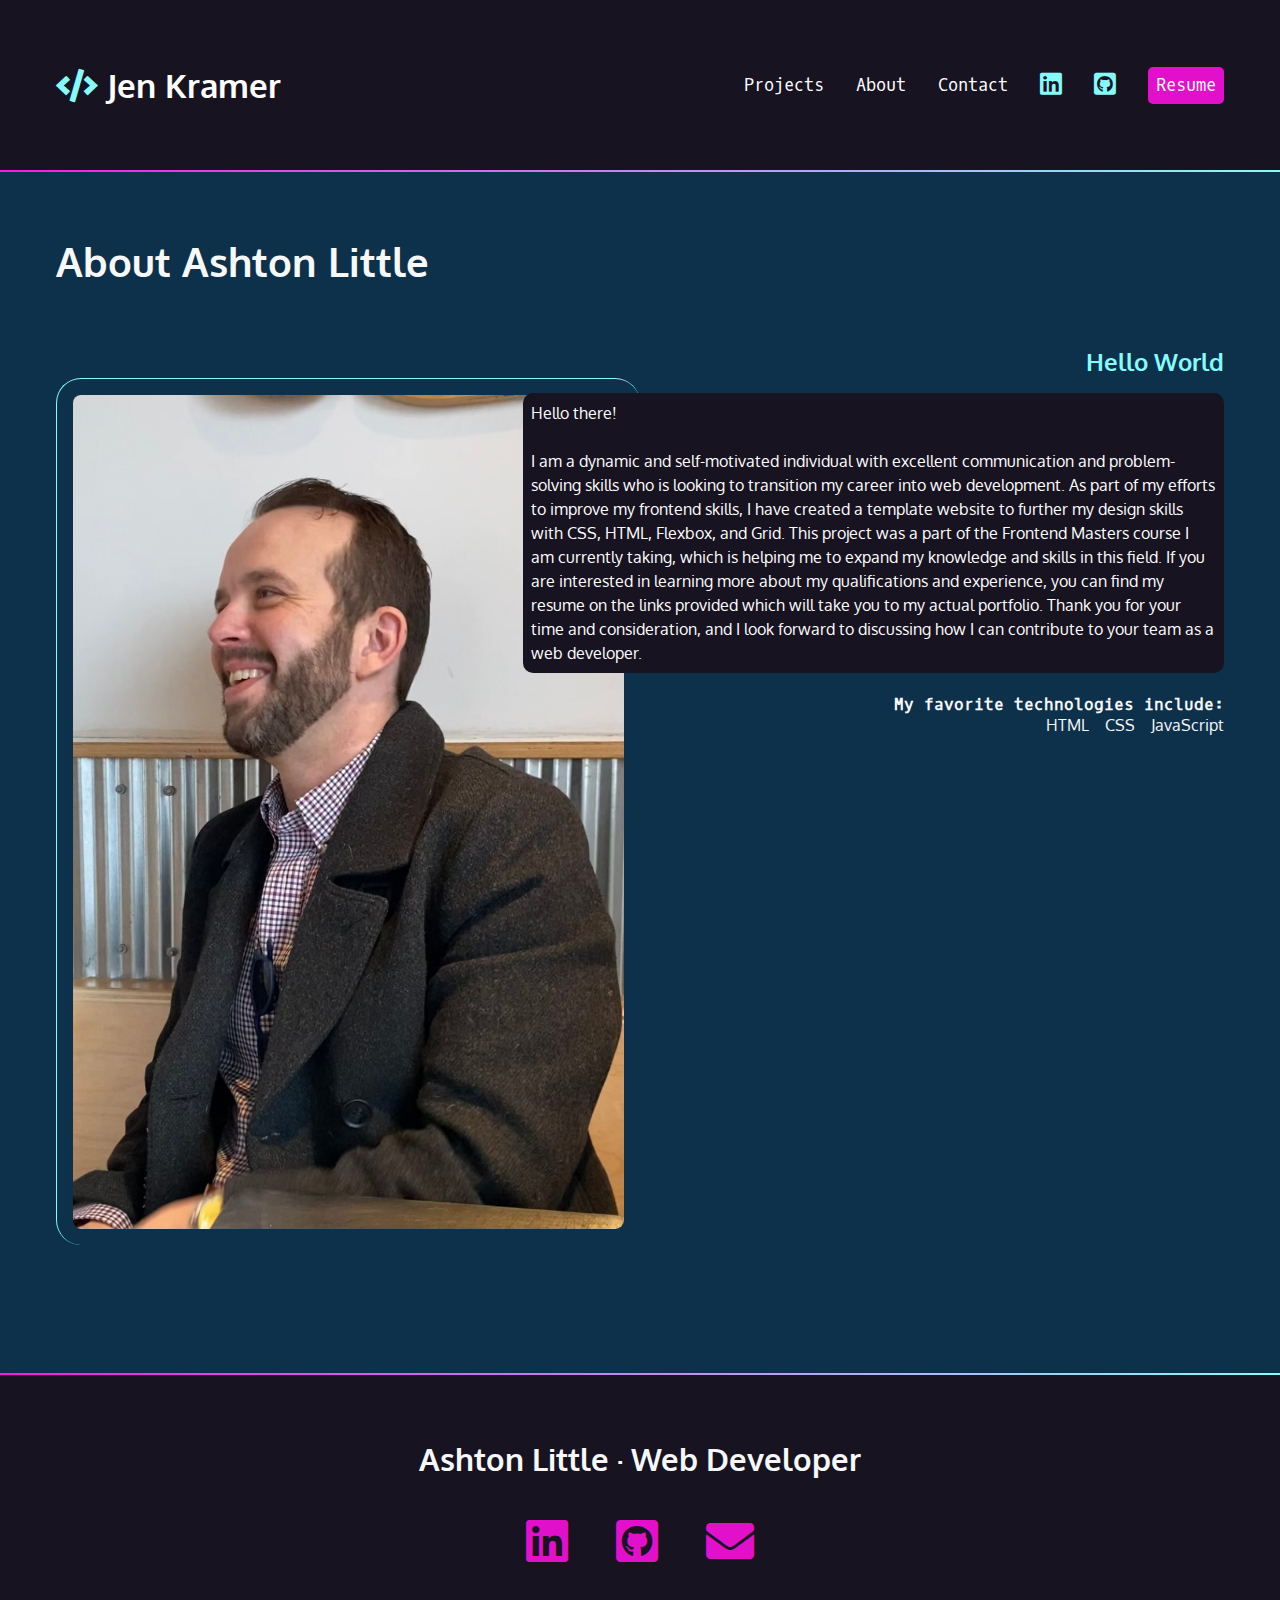
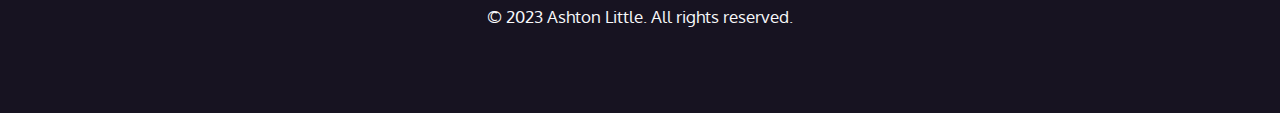
==== about.html @ 88b36413 "First Commit" ====
<!DOCTYPE html>
<html lang="en">

<head>
    <meta charset="UTF-8" />
    <meta http-equiv="X-UA-Compatible" content="IE=edge" />
    <meta name="viewport" content="width=device-width, initial-scale=1.0" />
    <link rel="preconnect" href="https://fonts.googleapis.com" />
    <link rel="preconnect" href="https://fonts.gstatic.com" crossorigin />
    <link href="https://fonts.googleapis.com/css2?family=Oxygen&family=Oxygen+Mono&display=swap" rel="stylesheet" />
    <link href="https://cdnjs.cloudflare.com/ajax/libs/font-awesome/5.15.4/css/all.min.css" rel="stylesheet" />
    <link rel="stylesheet" href="style.css" />
    <title>Portfolio</title>
</head>

<body>
    <nav>
        <ul>
            <li>
                <h1>
                    <a href="index.html"><span class="fas fa-code" aria-hidden="true"></span> Jen
              Kramer</a
            >
          </h1>
        </li>
        <li><a href="index.html#projects">Projects</a></li>
            <li><a href="about.html">About</a></li>
            <li><a href="index.html#contact">Contact</a></li>
            <li>
                <a href="https://www.linkedin.com/in/ashton-little-a6b362132/" target="_blank">
                    <span class="fab fa-linkedin" aria-hidden="true"></span>
                    <span class="sr-only">LinkedIn</span>
                </a>
            </li>
            <li>
                <a href="https://www.github.com/ashton8504" target="_blank">
                    <span class="fab fa-github-square" aria-hidden="true"></span>
                    <span class="sr-only">Github</span>
                </a>
            </li>
            <li>
                <a href="https://vocal-bonbon-1147aa.netlify.app/assets/resume.pdf" target="_blank" class="button">Resume</a
          >
        </li>
      </ul>
    </nav>
    <div class="gradient"></div>
    <div class="section-blue">
      <section id="projects">
        <h2>About Ashton Little</h2>
        <article>
          <div class="text">
            <h3>Hello World</h3>
            <p class="blackboxTwo">
                Hello there! <br><br>

I am a dynamic and self-motivated individual with excellent communication and problem-solving skills who is looking to transition my career into web development. As part of my efforts to improve my frontend skills, I have created a template website to further my design skills with CSS, HTML, Flexbox, and Grid. This project was a part of the Frontend Masters course I am currently taking, which is helping me to expand my knowledge and skills in this field. If you are interested in learning more about my qualifications and experience, you can find my resume on the links provided which will take you to my actual portfolio. Thank you for your time and consideration, and I look forward to discussing how I can contribute to your team as a web developer.

            </p>
            <p>
            </p>
                <h4>My favorite technologies include:</h4>
                <ul>
                    <li>HTML</li>
                    <li>CSS</li>
                    <li>JavaScript</li>
                </ul>
                </div>
                <img src="IMG-6372.jpg" alt="Christina Morillo at Pexels." />
                </article>
                </section>
                </div>
                <div class="gradient"></div>
                <footer>
                    <h2>Ashton Little &middot; Web Developer</h2>
                    <ul>
                        <li>
                            <a href="https://www.linkedin.com/in/ashton-little-a6b362132" target="_blank">
                                <span class="fab fa-linkedin" aria-hidden="true"></span>
                                <span class="sr-only">LinkedIn</span>
                            </a>
                        </li>
                        <li>
                            <a href="https://www.github.com/ashton8504" target="_blank">
                                <span class="fab fa-github-square" aria-hidden="true"></span>
                                <span class="sr-only">Github</span>
                            </a>
                        </li>
                        <li>
                            <a href="mailto:Ashton@example.com">
                                <span class="fas fa-envelope" aria-hidden="true"></span>
                                <span class="sr-only">Email</span>
                            </a>
                        </li>
                    </ul>
                    <p><small>&copy; 2023 Ashton Little. All rights reserved.</small></p>
                </footer>
</body>

</html>
---- style.css ----
/* Variables declared here - these are the colors for our pages, as well as the font stacks and sizes. */

:root {
    --black: #171321;
    --dkblue: #0d314b;
    --plum: #4b0d49;
    --hotmag: #ff17e4;
    --magenta: #e310cb;
    --aqua: #86fbfb;
    --white: #f7f8fa;
    --font-size: 1.3rem;
    --mono: "Oxygen mono", monospace;
    --sans: Oxygen, sans-serif;
}


/* border box model: https://css-tricks.com/box-sizing/ */

html {
    box-sizing: border-box;
}

*,
*::before,
*::after {
    box-sizing: inherit;
}


/* generic styles for the page */

body {
    padding: 0;
    margin: 0;
    font-family: var(--sans);
    background-color: var(--black);
    color: var(--white);
    font-size: var(--font-size);
}

h1,
h2,
h3 {
    margin: 0;
}

a {
    color: var(--magenta);
}

a:hover {
    color: var(--hotmag);
    text-decoration: none;
}

img {
    width: 100%;
}


/* background color divs */

.section-plum {
    background-color: var(--plum);
}

.section-blue {
    background-color: var(--dkblue);
}

.gradient {
    background: linear-gradient(90deg, rgba(255, 23, 228, 1) 0%, rgba(134, 251, 251, 1) 100%);
    height: 2px;
}


/* intro styles */

#intro {
    padding: 4rem 1rem 10rem 1rem;
    padding-bottom: 10rem;
    max-width: 1200px;
    margin: 0 auto;
}

#intro p {
    font-size: 1rem;
    line-height: 1.5;
}

#intro .name {
    font-family: var(--mono);
    font-size: 1rem;
}

.name span {
    font-family: var(--sans);
    font-size: 4rem;
    color: var(--aqua);
    display: block;
    font-weight: 300;
}

#intro h2 {
    font-size: 4rem;
}


/* contact section */

#contact {
    width: 400px;
    text-align: center;
    margin: 0 auto;
    padding: 4rem 0;
}

#contact p:last-child {
    margin-top: 3rem;
}


/* navigation */

nav {
    font-family: var(--mono);
    font-size: 80%;
    padding: 4rem 1rem;
}

nav h1 a {
    font-family: var(--sans);
}

nav ul {
    margin: 0;
    padding: 0;
    list-style-type: none;
    display: flex;
    flex-flow: row wrap;
    justify-content: center;
    align-items: center;
    gap: 2rem;
}

nav li:first-child {
    flex-basis: 100%;
    text-align: center;
}

nav [class*="fa-"] {
    font-size: 150%;
    color: var(--aqua);
}

nav h1 [class*="fa-"] {
    font-size: 100%;
    color: var(--aqua);
}

nav a {
    color: white;
    text-decoration: none;
    display: block;
}

nav a:hover,
nav [class*="fa-"]:hover {
    color: var(--magenta);
}

.button {
    background-color: var(--magenta);
    color: white;
    padding: 0.5rem;
    border-radius: 5px;
    text-decoration: none;
    font-family: var(--mono);
}

.button:hover {
    color: white;
    background-color: var(--hotmag);
}


/* projects section */

#projects {
    padding: 4rem 1rem;
}

#projects h2 {
    font-size: 2.5rem;
    margin-bottom: calc(2.5rem * 1.5);
}

#projects h3 {
    color: var(--aqua);
}

#projects h4 {
    font-size: 1rem;
    font-family: var(--mono);
    margin: 0;
}

.blackbox {
    padding: 1rem;
    border-radius: 10px;
    color: white;
    background-color: var(--black);
    font-size: 1rem;
    line-height: 1.5;
}

.blackboxTwo{
    border-radius: 10px;
    text-align: start;
    color: white;
    padding: 8px;
    background-color: var(--black);
    line-height: 1.5;
    font-size: 1rem;
}

#projects ul {
    list-style-type: none;
    padding: 0;
    margin: 0;
    display: flex;
    flex-flow: row wrap;
    justify-content: flex-start;
    gap: 1rem;
    font-size: 1rem;
}

#projects img {
    margin: 2rem 0 4rem 0;
    padding: 1rem;
    border-left: 1px solid var(--aqua);
    border-top: 1px solid var(--aqua);
    border-radius: 25px;
}


/* footer section */

footer {
    text-align: center;
    padding: 4rem 0;
}

footer ul {
    list-style-type: none;
    padding: 0;
    margin: 2rem 0;
    display: flex;
    flex-flow: row wrap;
    justify-content: center;
    gap: 3rem;
    font-size: 3rem;
}

@media (min-width: 800px) {
    article {
        display: grid;
        grid-template-columns: repeat(10, 1fr);
    }
    #projects {
        max-width: 1200px;
        margin: 0 auto;
    }
    #projects img {
        grid-column: 1/6;
        grid-row: 1/2;
    }
    .text {
        grid-column: 5/11;
        grid-row: 1/2;
        order: 2;
        text-align: right;
    }
    #projects ul {
        justify-content: flex-end;
    }
    #projects .reverse .text {
        grid-column: 1/7;
        order: 2;
        text-align: left;
    }
    #projects .reverse img {
        grid-column: 6/11;
        grid-row: 1/2;
    }
    #projects .reverse ul {
        justify-content: flex-start;
    }
}

@media (min-width: 850px) {
    nav {
        max-width: 1200px;
        margin: 0 auto;
    }
    nav li:first-child {
        flex-basis: auto;
        text-align: left;
        margin-right: auto;
    }
}
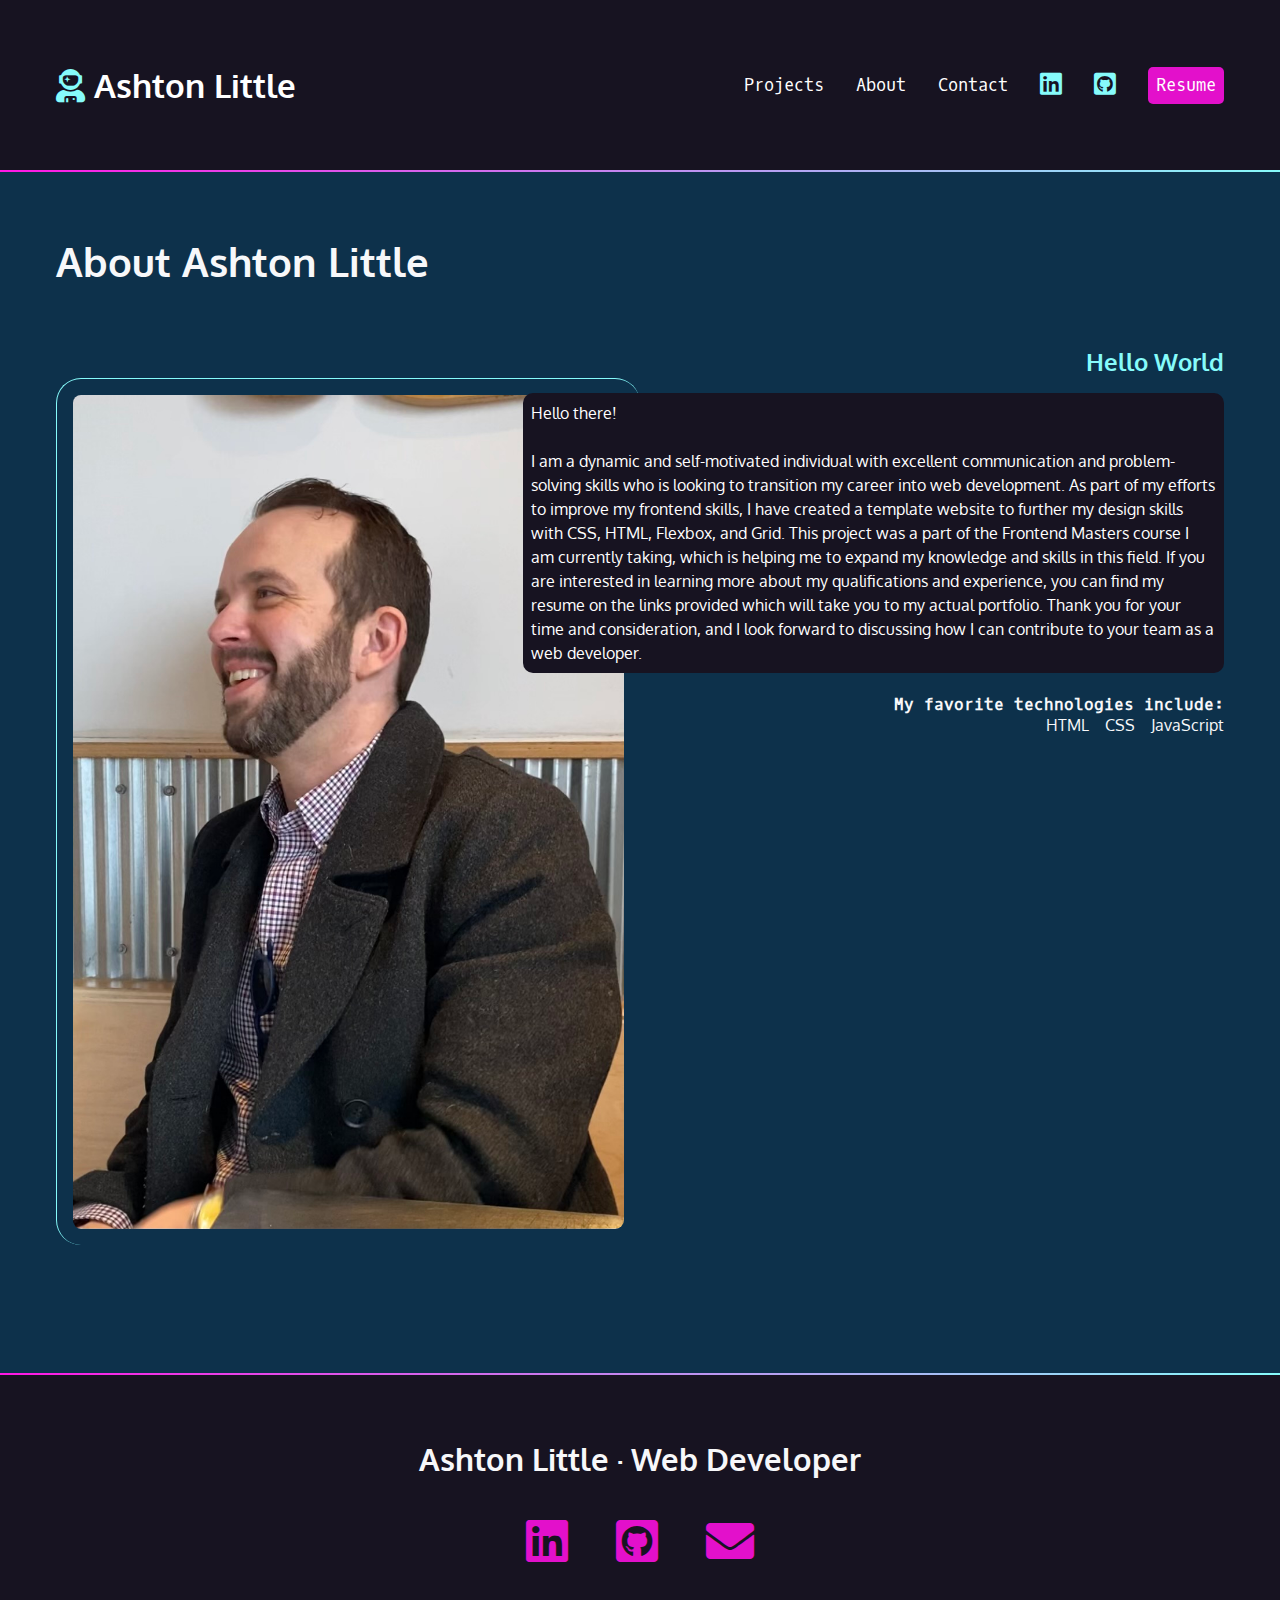
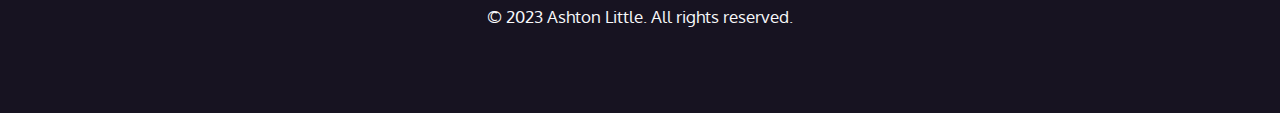
==== commit cb2c3da7: "Update about.html" ====
--- a/about.html
+++ b/about.html
@@ -18,8 +18,8 @@
         <ul>
             <li>
                 <h1>
-                    <a href="index.html"><span class="fas fa-code" aria-hidden="true"></span> Jen
-              Kramer</a
+                    <a href="index.html"><span class="fas fa-user-astronaut" aria-hidden="true"></span> Ashton Little
+    </a
             >
           </h1>
         </li>
@@ -33,7 +33,9 @@
                 </a>
             </li>
             <li>
-                <a href="https://www.github.com/ashton8504" target="_blank">
+                <a href="https://www.github.com/ashton8504"  
+                
+                target="_blank">
                     <span class="fab fa-github-square" aria-hidden="true"></span>
                     <span class="sr-only">Github</span>
                 </a>
